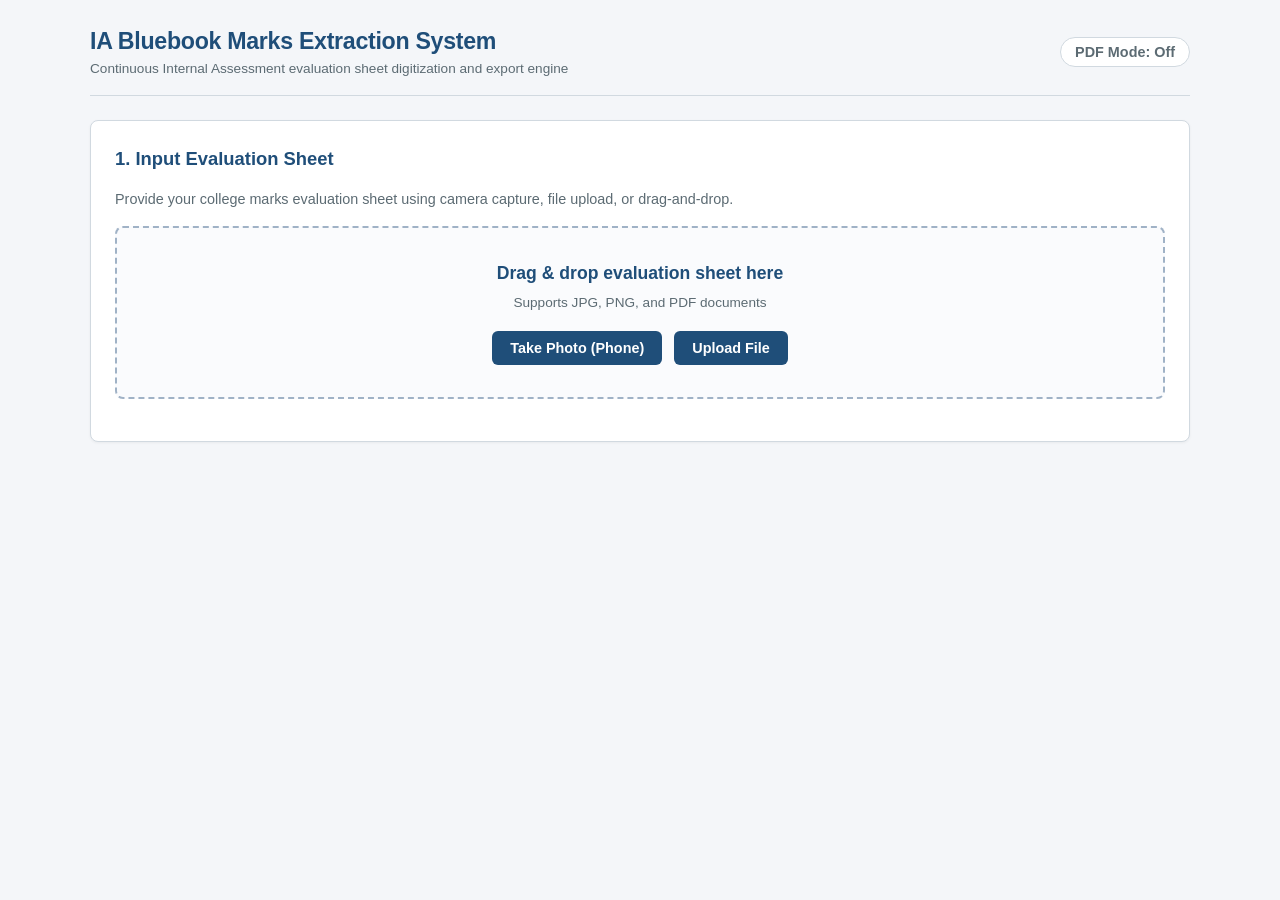
==== public/index.html @ 1819d336 "Add PDF mode USN sequencing" ====
<!DOCTYPE html>
<html lang="en">
<head>
  <meta charset="UTF-8">
  <meta name="viewport" content="width=device-width, initial-scale=1.0">
  <title>IA Bluebook Marks Extraction System</title>
  <link rel="stylesheet" href="style.css">
  <link rel="stylesheet" href="/static/style.css">
</head>
<body>
  <div class="container">
    <header>
      <div class="title-group">
        <h1>IA Bluebook Marks Extraction System</h1>
        <p>Continuous Internal Assessment evaluation sheet digitization and export engine</p>
      </div>
      <div class="header-badges">
        <button type="button" class="pdf-mode-toggle" id="pdfModeToggle" aria-pressed="false">PDF Mode: Off</button>
      </div>
    </header>

    <!-- Step 1: Ingestion Zone with 3 Options -->
    <section class="card" id="uploadCard">
      <h2>1. Input Evaluation Sheet</h2>
      <p class="card-desc">Provide your college marks evaluation sheet using camera capture, file upload, or drag-and-drop.</p>

      <div class="dropzone" id="dropzone">
        <div class="dropzone-title">Drag &amp; drop evaluation sheet here</div>
        <div class="dropzone-sub">Supports JPG, PNG, and PDF documents</div>

        <div class="option-buttons-row">
          <button type="button" class="btn-primary" id="btnCamera">Take Photo (Phone)</button>
          <button type="button" class="btn-primary" id="btnBrowse">Upload File</button>
        </div>

        <!-- Hidden Native File Inputs -->
        <input type="file" id="cameraInput" accept="image/*" capture="environment" style="display: none;">
        <input type="file" id="fileInput" accept="image/*,.pdf" style="display: none;">
      </div>

      <div class="pdf-mode-settings" id="pdfModeSettings" style="display: none;">
        <h3>PDF sequence settings</h3>
        <p>Assign USNs to PDF pages in order. Listed USNs are skipped before assigning the next page.</p>
        <div class="pdf-mode-fields">
          <label for="startingUsn">Starting USN
            <input type="text" id="startingUsn" placeholder="4MW24AD001" autocomplete="off">
          </label>
          <label for="skipUsns">Skip USNs (comma separated, optional)
            <input type="text" id="skipUsns" placeholder="4MW24AD004, 4MW24AD009" autocomplete="off">
          </label>
        </div>
      </div>

      <!-- File Loaded Notification Banner -->
      <div id="fileBanner" class="file-banner" style="display: none;">
        <div class="file-banner-info" id="fileBannerText">Document loaded</div>
        <button type="button" class="btn-outline" id="btnChangeFile" style="padding: 4px 10px; font-size: 0.8rem;">Change Document</button>
      </div>
    </section>

    <!-- Step 2: Select IA Assessment -->
    <section class="card" id="iaSelectCard" style="display: none;">
      <h2>2. Select Assessment to Fetch</h2>
      <p class="card-desc">Choose which IA column OpenCV will crop from the evaluation sheet and digitize:</p>

      <div class="ia-selector-group">
        <button type="button" class="ia-btn active" data-ia="IA 1">IA 1</button>
        <button type="button" class="ia-btn" data-ia="IA 2">IA 2</button>
        <button type="button" class="ia-btn" data-ia="IA 3">IA 3</button>
        <button type="button" class="ia-btn" data-ia="ALL">All IA</button>
      </div>

      <div style="display: flex; justify-content: center; margin-top: 12px;">
        <button type="button" class="btn-success" id="btnFetchMarks" style="padding: 12px 28px; font-size: 1rem;">Fetch Marks &amp; Crop Column</button>
      </div>

      <div id="progressBox" class="progress-box">Cropping column and recognizing handwritten marks...</div>
    </section>

    <!-- Step 3: Extracted Results & Verification -->
    <section class="card" id="resultsCard" style="display: none;">
      <h2>3. Extracted Marks &amp; Column Verification</h2>

      <!-- Sheet Navigation Bar (Multi-sheet PDF) -->
      <div id="sheetNavBar" class="sheet-nav-bar" style="display: none;">
        <button type="button" class="btn-outline" id="btnPrevSheet">&lt; Previous Sheet</button>
        <div class="sheet-indicator">
          <span>Active Sheet:</span>
          <select id="sheetSelectDropdown" class="sheet-select-dropdown" aria-label="Select sheet"></select>
          <span id="sheetCountIndicator" class="sheet-count-indicator">Sheet 1 of 1</span>
        </div>
        <button type="button" class="btn-outline" id="btnNextSheet">Next Sheet &gt;</button>
      </div>

      <div class="results-grid">
        <!-- Left: Cropped Column View -->
        <div class="crop-preview-card">
          <h3 id="cropColumnTitle">Cropped Column</h3>
          <img id="columnCropImg" class="column-crop-img" alt="Cropped IA Column">
        </div>

        <!-- Right: Extracted Marks Table & Live Totals -->
        <div>
          <!-- Live Score Summary Bar -->
          <div class="score-summary-bar">
            <div class="score-item">
              <span class="score-lbl">Calculated Score</span>
              <span class="score-val" id="displayCalculatedTotal">0.0</span>
            </div>
            <div class="score-item">
              <span class="score-lbl">Sheet Detected Total</span>
              <span class="score-val" id="displayDetectedTotal">-</span>
            </div>
            <div>
              <span id="matchBadge" class="score-badge">Verified Match</span>
            </div>
          </div>

          <!-- Question Table -->
          <table class="marks-table">
            <thead>
              <tr>
                <th>Question</th>
                <th>Handwriting Snippet</th>
                <th>Detected</th>
                <th>Status</th>
                <th>Verified Mark</th>
              </tr>
            </thead>
            <tbody id="evalTableBody"></tbody>
          </table>

          <!-- Step 4: Download Controls -->
          <div class="action-row">
            <button type="button" class="btn-primary" id="btnDownloadXlsx">Download Excel (.xlsx)</button>
            <button type="button" class="btn-outline" id="btnDownloadCsv">Download CSV (.csv)</button>
            <button type="button" class="btn-secondary" id="btnNewExtraction">New Extraction</button>
          </div>
        </div>
      </div>
    </section>

    <!-- Handwriting Snippet Magnifier Modal -->
    <div id="snippetModal" class="snippet-modal hidden" style="display: none; position: fixed; inset: 0; background: rgba(0,0,0,0.65); z-index: 9999; align-items: center; justify-content: center;">
      <div class="modal-card" style="background: #ffffff; border-radius: 8px; padding: 24px; max-width: 420px; width: 90%; text-align: center; box-shadow: 0 10px 25px rgba(0,0,0,0.25);">
        <h3 id="modalTitle" style="margin-top: 0; font-size: 1.15rem; color: #1e293b;">Handwriting Inspection</h3>
        <div style="background: #f8fafc; border: 1px solid #e2e8f0; border-radius: 6px; padding: 20px; margin: 16px 0; display: flex; justify-content: center; align-items: center; min-height: 120px;">
          <img id="modalImg" src="" alt="Handwriting Snippet" style="max-height: 160px; max-width: 100%; border-radius: 4px; box-shadow: 0 2px 8px rgba(0,0,0,0.1);">
        </div>
        <p id="modalDetails" style="font-size: 0.92rem; color: #475569; margin-bottom: 20px;"></p>
        <button type="button" class="btn-primary" id="btnModalClose" style="width: 100%; padding: 10px 0;">Close Inspection</button>
      </div>
    </div>
  </div>

  <!-- In-Browser Neural & Document Toolkits -->
  <script src="https://docs.opencv.org/4.8.0/opencv.js"></script>
  <script src="https://cdn.jsdelivr.net/npm/onnxruntime-web@1.17.0/dist/ort.min.js"></script>
  <script src="https://cdnjs.cloudflare.com/ajax/libs/pdf.js/3.11.174/pdf.min.js"></script>
  <script src="https://cdn.jsdelivr.net/npm/xlsx-js-style@1.2.0/dist/xlsx.bundle.js"></script>
  <script src="browser_extractor.js"></script>
  <script src="app.js"></script>
</body>
</html>
---- public/style.css ----
:root {
  --primary: #1F4E79;
  --primary-hover: #163857;
  --accent: #2A6F97;
  --bg: #F4F6F9;
  --surface: #FFFFFF;
  --border: #D1D9E0;
  --border-focus: #1F4E79;
  --text-main: #1C252C;
  --text-muted: #5C6B73;
  --font-stack: -apple-system, BlinkMacSystemFont, "Segoe UI", Roboto, Helvetica, Arial, sans-serif;
  
  --success-bg: #E2EFDA;
  --success-border: #A9D18E;
  --success-text: #276A3C;
  
  --warning-bg: #FFF2CC;
  --warning-border: #FFE699;
  --warning-text: #8C6B00;
  
  --danger-bg: #FCE4D6;
  --danger-border: #F8CBAD;
  --danger-text: #C00000;
  
  --info-bg: #DDEBF7;
  --info-border: #BDD7EE;
  --info-text: #1B4F72;
}

* {
  box-sizing: border-box;
  margin: 0;
  padding: 0;
}

body {
  font-family: var(--font-stack);
  background-color: var(--bg);
  color: var(--text-main);
  line-height: 1.5;
  padding: 24px 16px;
}

.container {
  max-width: 1100px;
  margin: 0 auto;
}

/* Header */
header {
  display: flex;
  justify-content: space-between;
  align-items: center;
  margin-bottom: 24px;
  padding-bottom: 16px;
  border-bottom: 1px solid var(--border);
}

.title-group h1 {
  font-size: 1.45rem;
  font-weight: 700;
  color: var(--primary);
  letter-spacing: -0.3px;
}

.title-group p {
  font-size: 0.85rem;
  color: var(--text-muted);
}

.model-pill {
  font-size: 0.75rem;
  font-weight: 600;
  padding: 5px 12px;
  border-radius: 999px;
  background: var(--info-bg);
  color: var(--info-text);
  border: 1px solid var(--info-border);
  letter-spacing: 0.3px;
  white-space: nowrap;
}

.engine-badge {
  font-size: 0.75rem;
  font-weight: 600;
  padding: 5px 12px;
  border-radius: 999px;
  background: var(--success-bg);
  color: var(--success-text);
  border: 1px solid var(--success-border);
  letter-spacing: 0.3px;
  white-space: nowrap;
}

.pdf-mode-toggle {
  padding: 6px 14px;
  border: 1px solid var(--border);
  border-radius: 999px;
  background: #fff;
  color: var(--text-muted);
  white-space: nowrap;
}

.pdf-mode-toggle.active {
  background: var(--success-bg);
  color: var(--success-text);
  border-color: var(--success-border);
}

.pdf-mode-settings {
  margin: 0 0 18px;
  padding: 16px;
  border: 1px solid var(--info-border);
  border-radius: 8px;
  background: #f7fbff;
}

.pdf-mode-settings h3 {
  margin-bottom: 4px;
  color: var(--primary);
  font-size: 0.95rem;
}

.pdf-mode-settings p {
  color: var(--text-muted);
  font-size: 0.85rem;
  margin-bottom: 12px;
}

.pdf-mode-fields {
  display: grid;
  grid-template-columns: repeat(2, minmax(0, 1fr));
  gap: 12px;
}

.pdf-mode-fields label {
  display: flex;
  flex-direction: column;
  gap: 5px;
  color: var(--text-main);
  font-size: 0.82rem;
  font-weight: 600;
}

.pdf-mode-fields input {
  width: 100%;
  padding: 9px 10px;
  border: 1px solid var(--border);
  border-radius: 6px;
  font: inherit;
  font-weight: 400;
}

@media (max-width: 600px) {
  .pdf-mode-fields { grid-template-columns: 1fr; }
}

.model-pill.offline {
  background: var(--warning-bg);
  color: var(--warning-text);
  border-color: var(--warning-border);
}

/* Card */
.card {
  background: var(--surface);
  border: 1px solid var(--border);
  border-radius: 8px;
  padding: 24px;
  margin-bottom: 20px;
  box-shadow: 0 1px 3px rgba(0, 0, 0, 0.05);
}

.card h2 {
  font-size: 1.15rem;
  font-weight: 600;
  margin-bottom: 16px;
  color: var(--primary);
}

.card-desc {
  font-size: 0.9rem;
  color: var(--text-muted);
  margin-bottom: 16px;
}

/* Dropzone */
.dropzone {
  border: 2px dashed #A0B2C6;
  border-radius: 8px;
  padding: 32px 20px;
  text-align: center;
  background: #FAFBFD;
  transition: all 0.2s ease;
  cursor: pointer;
  margin-bottom: 18px;
}

.dropzone:hover, .dropzone.dragover {
  border-color: var(--primary);
  background: #EFF5FA;
}

.dropzone-title {
  font-size: 1.1rem;
  font-weight: 600;
  color: var(--primary);
  margin-bottom: 6px;
}

.dropzone-sub {
  font-size: 0.85rem;
  color: var(--text-muted);
  margin-bottom: 18px;
}

/* Three Option Buttons Row */
.option-buttons-row {
  display: flex;
  justify-content: center;
  gap: 12px;
  flex-wrap: wrap;
}

/* Buttons */
button {
  font-family: inherit;
  font-size: 0.9rem;
  font-weight: 600;
  padding: 9px 18px;
  border-radius: 6px;
  border: none;
  cursor: pointer;
  transition: all 0.15s ease;
  display: inline-flex;
  align-items: center;
  justify-content: center;
  gap: 6px;
}

button:disabled {
  opacity: 0.6;
  cursor: not-allowed;
}

.btn-primary {
  background-color: var(--primary);
  color: #FFFFFF;
}

.btn-primary:hover:not(:disabled) {
  background-color: var(--primary-hover);
}

.btn-success {
  background-color: #276A3C;
  color: #FFFFFF;
}

.btn-success:hover:not(:disabled) {
  background-color: #1E532F;
}

.btn-secondary {
  background-color: #ECEFF1;
  color: var(--text-main);
  border: 1px solid var(--border);
}

.btn-secondary:hover:not(:disabled) {
  background-color: #DFE5E8;
}

.btn-outline {
  background-color: transparent;
  color: var(--primary);
  border: 1px solid var(--primary);
}

.btn-outline:hover:not(:disabled) {
  background-color: var(--info-bg);
}

/* File Selected Banner */
.file-banner {
  display: flex;
  justify-content: space-between;
  align-items: center;
  padding: 12px 16px;
  background: var(--info-bg);
  border: 1px solid var(--info-border);
  border-radius: 6px;
  margin-top: 14px;
}

.file-banner-info {
  font-size: 0.9rem;
  font-weight: 600;
  color: var(--info-text);
}

/* Segmented IA Selector */
.ia-selector-group {
  display: flex;
  gap: 10px;
  margin-bottom: 20px;
  flex-wrap: wrap;
}

.ia-btn {
  flex: 1;
  min-width: 120px;
  padding: 12px 16px;
  font-size: 0.95rem;
  font-weight: 600;
  border-radius: 6px;
  border: 2px solid var(--border);
  background: #FFFFFF;
  color: var(--text-main);
  text-align: center;
}

.ia-btn:hover {
  border-color: #A0B2C6;
}

.ia-btn.active {
  border-color: var(--primary);
  background: var(--primary);
  color: #FFFFFF;
}

/* Results Section Layout */
.results-grid {
  display: grid;
  grid-template-columns: 280px 1fr;
  gap: 24px;
}

@media (max-width: 860px) {
  .results-grid {
    grid-template-columns: 1fr;
  }
}

.crop-preview-card {
  border: 1px solid var(--border);
  border-radius: 6px;
  padding: 14px;
  background: #FAFBFD;
  text-align: center;
}

.crop-preview-card h3 {
  font-size: 0.95rem;
  font-weight: 600;
  color: var(--primary);
  margin-bottom: 10px;
}

.column-crop-img {
  max-width: 100%;
  max-height: 520px;
  object-fit: contain;
  border: 1px solid var(--border);
  border-radius: 4px;
  background: #FFFFFF;
}

/* Score Summary Banner */
.score-summary-bar {
  display: flex;
  justify-content: space-between;
  align-items: center;
  padding: 14px 18px;
  background: #F8F9FA;
  border: 1px solid var(--border);
  border-radius: 6px;
  margin-bottom: 16px;
  flex-wrap: wrap;
  gap: 12px;
}

.score-item {
  display: flex;
  flex-direction: column;
}

.score-lbl {
  font-size: 0.75rem;
  text-transform: uppercase;
  color: var(--text-muted);
  font-weight: 600;
}

.score-val {
  font-size: 1.4rem;
  font-weight: 700;
  color: var(--primary);
}

.score-badge {
  font-size: 0.8rem;
  font-weight: 600;
  padding: 4px 10px;
  border-radius: 4px;
  background: var(--success-bg);
  color: var(--success-text);
  border: 1px solid var(--success-border);
}

/* Marks Table */
.marks-table {
  width: 100%;
  border-collapse: collapse;
  font-size: 0.88rem;
}

.marks-table th {
  background-color: #F1F4F7;
  color: var(--primary);
  text-align: left;
  padding: 10px 12px;
  border-bottom: 2px solid var(--border);
  font-weight: 600;
}

.marks-table td {
  padding: 8px 12px;
  border-bottom: 1px solid var(--border);
  vertical-align: middle;
}

.marks-table tr:hover {
  background-color: #F8FAFC;
}

.marks-table tr.total-row {
  background-color: #EFF5FA;
  font-weight: 700;
}

.cell-crop {
  height: 38px;
  width: auto;
  border: 1px solid #CCC;
  border-radius: 3px;
  vertical-align: middle;
}

.mark-input {
  width: 75px;
  padding: 5px 8px;
  font-size: 0.95rem;
  font-weight: 600;
  text-align: center;
  border: 1px solid var(--border);
  border-radius: 4px;
  color: var(--text-main);
  background: #FFFFFF;
}

.mark-input:focus {
  outline: none;
  border-color: var(--border-focus);
  box-shadow: 0 0 0 2px rgba(31, 78, 121, 0.15);
}

/* Badges */
.badge {
  font-size: 0.75rem;
  font-weight: 600;
  padding: 3px 8px;
  border-radius: 4px;
  display: inline-block;
}

.badge-valid {
  background-color: var(--success-bg);
  color: var(--success-text);
  border: 1px solid var(--success-border);
}

.badge-blank {
  background-color: #ECEFF1;
  color: #546E7A;
  border: 1px solid #CFD8DC;
}

.badge-review {
  background-color: var(--warning-bg);
  color: var(--warning-text);
  border: 1px solid var(--warning-border);
}

.badge-corrected {
  background-color: var(--info-bg);
  color: var(--info-text);
  border: 1px solid var(--info-border);
}

/* Progress Box */
.progress-box {
  display: none;
  background: var(--info-bg);
  color: var(--info-text);
  border: 1px solid var(--info-border);
  border-radius: 6px;
  padding: 12px 16px;
  font-size: 0.9rem;
  margin-top: 14px;
  text-align: center;
}

/* Download Row */
.action-row {
  display: flex;
  gap: 12px;
  margin-top: 20px;
  flex-wrap: wrap;
  align-items: center;
}

/* Sheet Navigation Bar (Multi-sheet PDF) */
.sheet-nav-bar {
  display: flex;
  align-items: center;
  justify-content: space-between;
  background: #EFF5FA;
  border: 1px solid var(--info-border);
  border-radius: 6px;
  padding: 10px 16px;
  margin-bottom: 20px;
  gap: 12px;
  flex-wrap: wrap;
}

.sheet-indicator {
  display: flex;
  align-items: center;
  gap: 10px;
  font-size: 0.9rem;
  font-weight: 600;
  color: var(--primary);
}

.sheet-select-dropdown {
  padding: 6px 12px;
  border: 1px solid var(--border);
  border-radius: 4px;
  font-family: inherit;
  font-size: 0.9rem;
  font-weight: 600;
  color: var(--text-main);
  background: #FFFFFF;
}

.sheet-select-dropdown:focus {
  outline: none;
  border-color: var(--border-focus);
  box-shadow: 0 0 0 2px rgba(31, 78, 121, 0.15);
}

.sheet-count-indicator {
  font-size: 0.85rem;
  color: var(--text-muted);
  font-weight: 500;
}
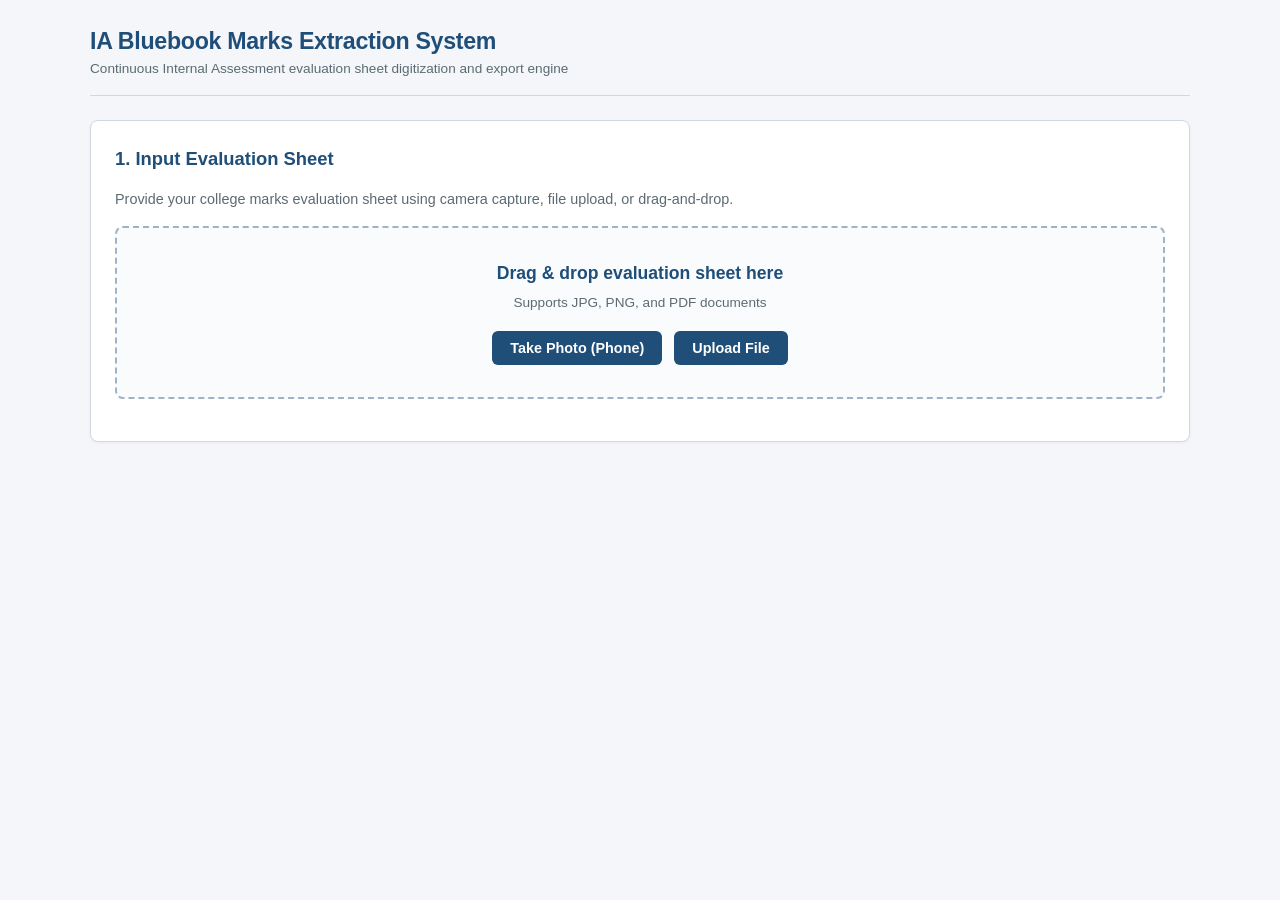
==== commit 1193f22a: "Show sequence settings for PDF uploads" ====
--- a/public/index.html
+++ b/public/index.html
@@ -13,9 +13,6 @@
       <div class="title-group">
         <h1>IA Bluebook Marks Extraction System</h1>
         <p>Continuous Internal Assessment evaluation sheet digitization and export engine</p>
-      </div>
-      <div class="header-badges">
-        <button type="button" class="pdf-mode-toggle" id="pdfModeToggle" aria-pressed="false">PDF Mode: Off</button>
       </div>
     </header>
 
@@ -38,19 +35,6 @@
         <input type="file" id="fileInput" accept="image/*,.pdf" style="display: none;">
       </div>
 
-      <div class="pdf-mode-settings" id="pdfModeSettings" style="display: none;">
-        <h3>PDF sequence settings</h3>
-        <p>Assign USNs to PDF pages in order. Listed USNs are skipped before assigning the next page.</p>
-        <div class="pdf-mode-fields">
-          <label for="startingUsn">Starting USN
-            <input type="text" id="startingUsn" placeholder="4MW24AD001" autocomplete="off">
-          </label>
-          <label for="skipUsns">Skip USNs (comma separated, optional)
-            <input type="text" id="skipUsns" placeholder="4MW24AD004, 4MW24AD009" autocomplete="off">
-          </label>
-        </div>
-      </div>
-
       <!-- File Loaded Notification Banner -->
       <div id="fileBanner" class="file-banner" style="display: none;">
         <div class="file-banner-info" id="fileBannerText">Document loaded</div>
@@ -62,6 +46,19 @@
     <section class="card" id="iaSelectCard" style="display: none;">
       <h2>2. Select Assessment to Fetch</h2>
       <p class="card-desc">Choose which IA column OpenCV will crop from the evaluation sheet and digitize:</p>
+
+      <div class="pdf-mode-settings" id="pdfModeSettings" style="display: none;">
+        <h3>PDF sequence settings</h3>
+        <p>The 4MW prefix is added automatically. Assign USNs to PDF pages in order and list any suffixes to skip.</p>
+        <div class="pdf-mode-fields">
+          <label for="startingUsn">Starting USN
+            <span class="usn-input"><span class="usn-prefix">4MW</span><input type="text" id="startingUsn" value="24AD001" placeholder="24AD001" autocomplete="off"></span>
+          </label>
+          <label for="skipUsns">Skip USN suffixes (comma separated, optional)
+            <input type="text" id="skipUsns" placeholder="24AD004, 24AD009" autocomplete="off">
+          </label>
+        </div>
+      </div>
 
       <div class="ia-selector-group">
         <button type="button" class="ia-btn active" data-ia="IA 1">IA 1</button>
--- a/public/style.css
+++ b/public/style.css
@@ -92,21 +92,6 @@
   white-space: nowrap;
 }
 
-.pdf-mode-toggle {
-  padding: 6px 14px;
-  border: 1px solid var(--border);
-  border-radius: 999px;
-  background: #fff;
-  color: var(--text-muted);
-  white-space: nowrap;
-}
-
-.pdf-mode-toggle.active {
-  background: var(--success-bg);
-  color: var(--success-text);
-  border-color: var(--success-border);
-}
-
 .pdf-mode-settings {
   margin: 0 0 18px;
   padding: 16px;
@@ -149,6 +134,26 @@
   border-radius: 6px;
   font: inherit;
   font-weight: 400;
+}
+
+.usn-input {
+  display: flex;
+}
+
+.usn-input .usn-prefix {
+  display: flex;
+  align-items: center;
+  padding: 0 11px;
+  border: 1px solid var(--border);
+  border-right: 0;
+  border-radius: 6px 0 0 6px;
+  background: #eef3f8;
+  color: var(--primary);
+  font-weight: 700;
+}
+
+.usn-input input {
+  border-radius: 0 6px 6px 0;
 }
 
 @media (max-width: 600px) {
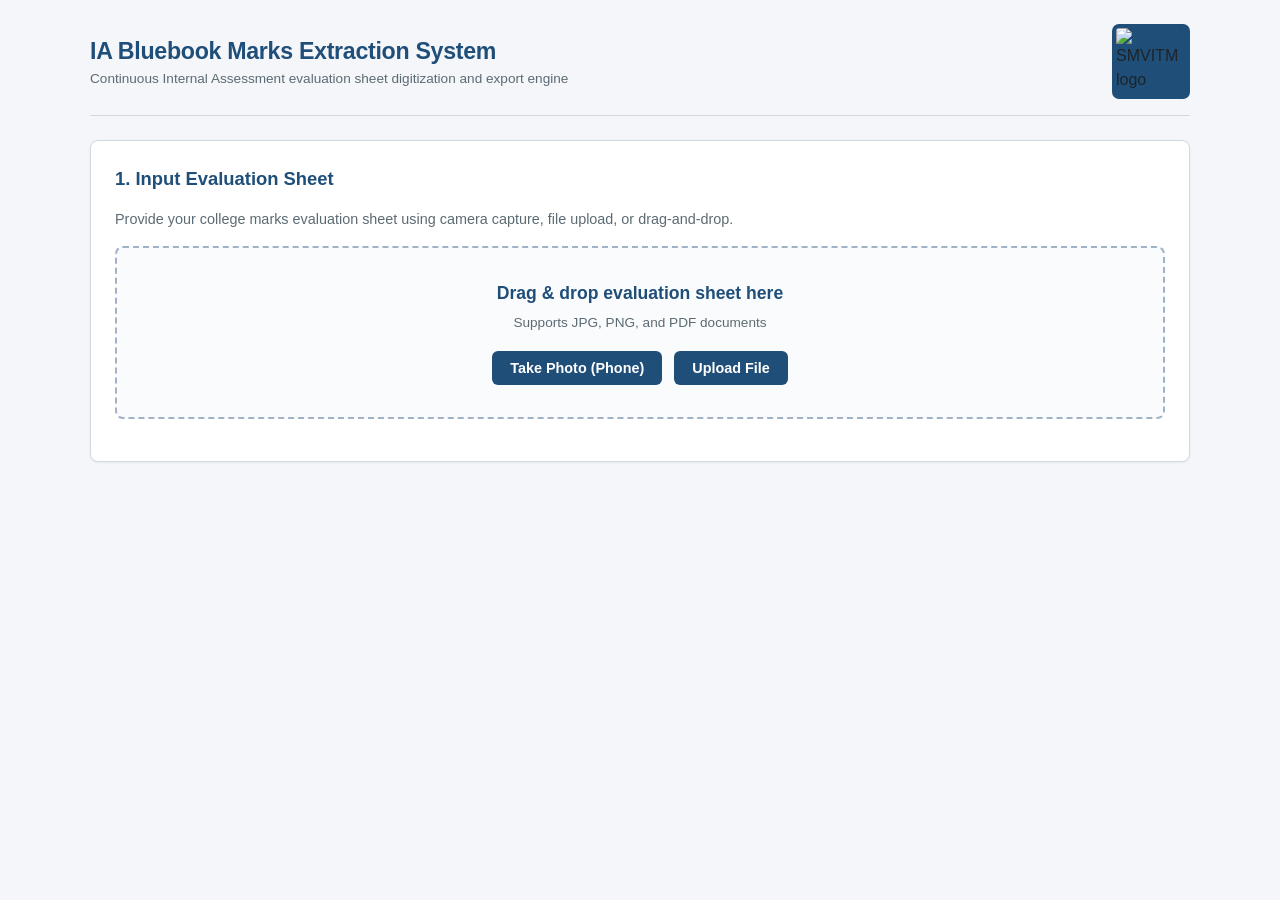
==== commit 78b42418: "Add SMVITM header logo and favicon" ====
--- a/public/index.html
+++ b/public/index.html
@@ -4,6 +4,9 @@
   <meta charset="UTF-8">
   <meta name="viewport" content="width=device-width, initial-scale=1.0">
   <title>IA Bluebook Marks Extraction System</title>
+  <link rel="icon" type="image/x-icon" href="/favicon.ico">
+  <link rel="icon" type="image/png" sizes="96x96" href="/favicon.png">
+  <link rel="apple-touch-icon" sizes="180x180" href="/apple-touch-icon.png">
   <link rel="stylesheet" href="style.css">
   <link rel="stylesheet" href="/static/style.css">
 </head>
@@ -14,6 +17,7 @@
         <h1>IA Bluebook Marks Extraction System</h1>
         <p>Continuous Internal Assessment evaluation sheet digitization and export engine</p>
       </div>
+      <img class="college-logo" src="/smvitm-logo.png" alt="SMVITM logo" width="78" height="75">
     </header>
 
     <!-- Step 1: Ingestion Zone with 3 Options -->
--- a/public/style.css
+++ b/public/style.css
@@ -68,6 +68,17 @@
   color: var(--text-muted);
 }
 
+.college-logo {
+  display: block;
+  width: 78px;
+  height: 75px;
+  flex: 0 0 auto;
+  padding: 4px;
+  border-radius: 7px;
+  background: var(--primary);
+  object-fit: contain;
+}
+
 .model-pill {
   font-size: 0.75rem;
   font-weight: 600;
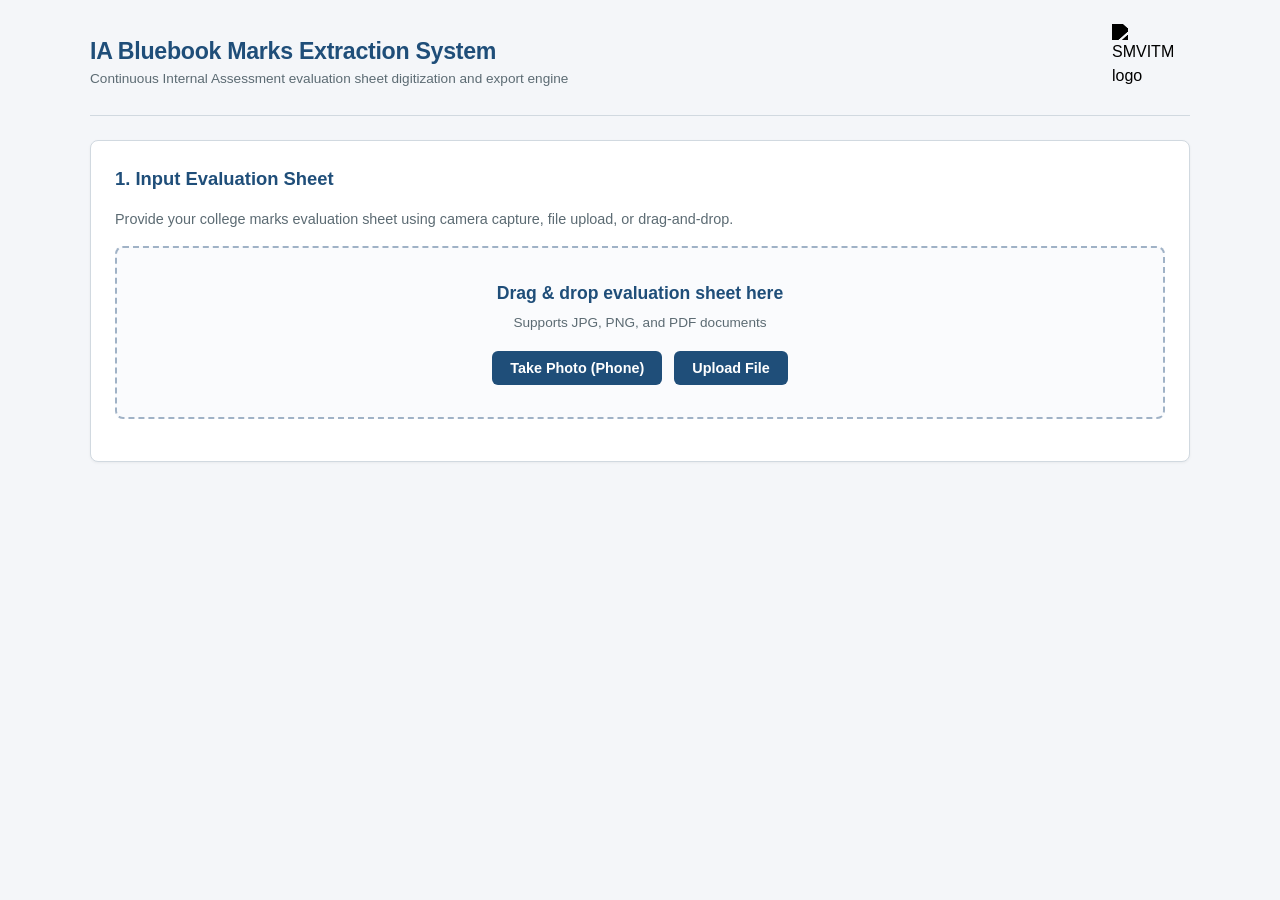
==== commit 68c59cea: "Use transparent black SMVITM logo" ====
--- a/public/index.html
+++ b/public/index.html
@@ -4,9 +4,7 @@
   <meta charset="UTF-8">
   <meta name="viewport" content="width=device-width, initial-scale=1.0">
   <title>IA Bluebook Marks Extraction System</title>
-  <link rel="icon" type="image/x-icon" href="/favicon.ico">
-  <link rel="icon" type="image/png" sizes="96x96" href="/favicon.png">
-  <link rel="apple-touch-icon" sizes="180x180" href="/apple-touch-icon.png">
+  <link rel="icon" type="image/svg+xml" href="/favicon.svg?v=2">
   <link rel="stylesheet" href="style.css">
   <link rel="stylesheet" href="/static/style.css">
 </head>
--- a/public/style.css
+++ b/public/style.css
@@ -73,10 +73,8 @@
   width: 78px;
   height: 75px;
   flex: 0 0 auto;
-  padding: 4px;
-  border-radius: 7px;
-  background: var(--primary);
   object-fit: contain;
+  filter: brightness(0);
 }
 
 .model-pill {
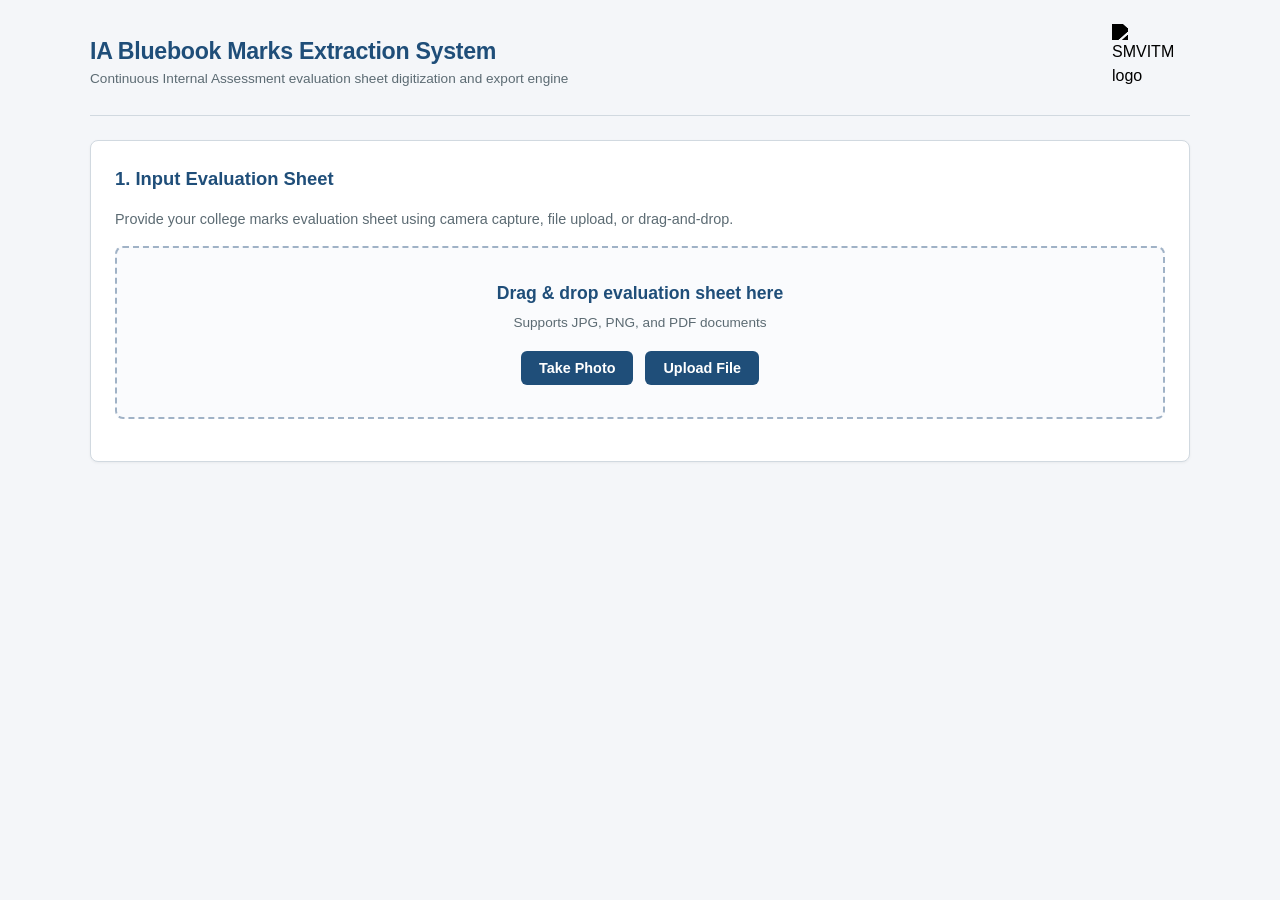
==== commit 4f08fd7c: "Shorten camera button label" ====
--- a/public/index.html
+++ b/public/index.html
@@ -28,7 +28,7 @@
         <div class="dropzone-sub">Supports JPG, PNG, and PDF documents</div>
 
         <div class="option-buttons-row">
-          <button type="button" class="btn-primary" id="btnCamera">Take Photo (Phone)</button>
+          <button type="button" class="btn-primary" id="btnCamera">Take Photo</button>
           <button type="button" class="btn-primary" id="btnBrowse">Upload File</button>
         </div>
 
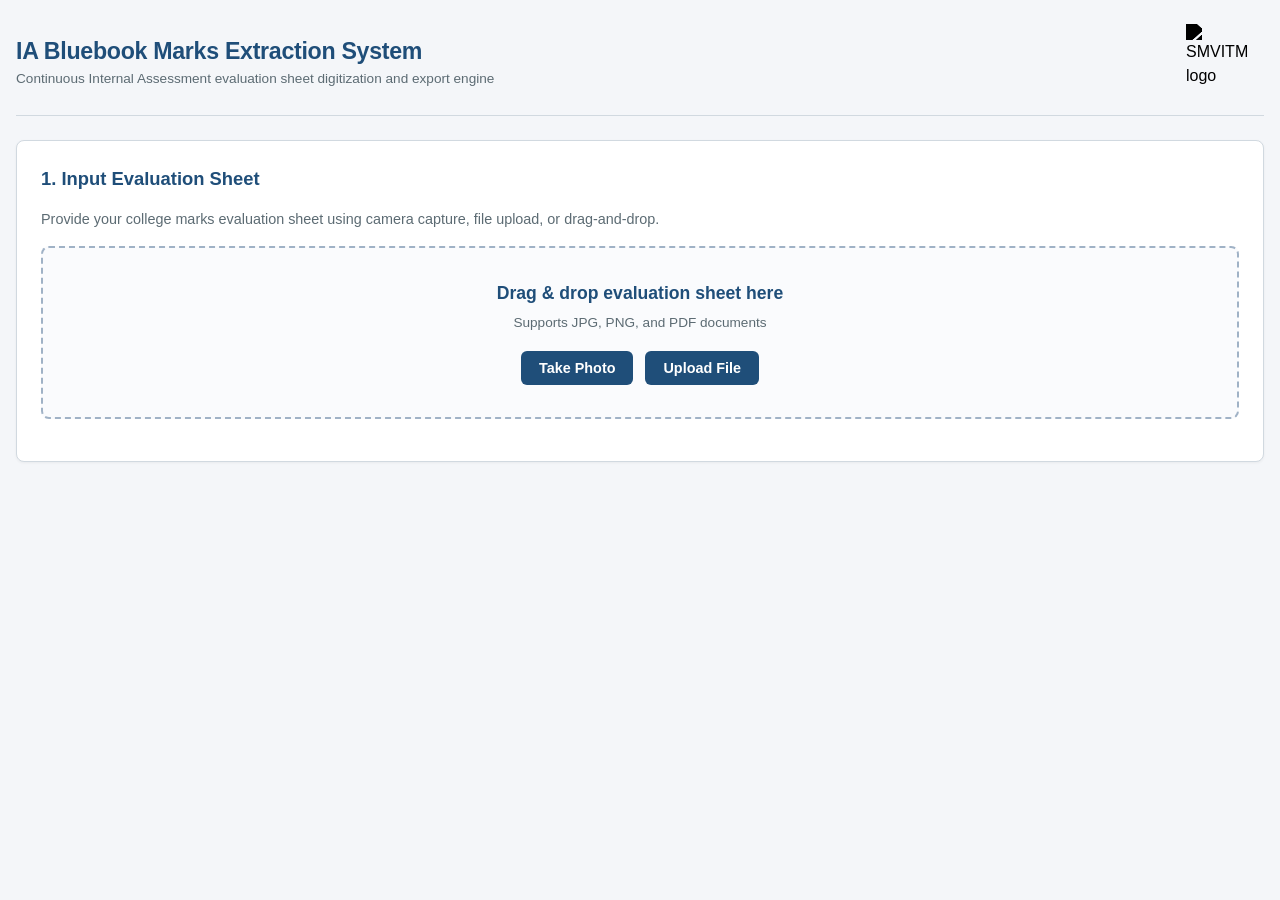
==== commit eb59b079: "feat(ui): enlarge cropped column preview card with sticky positioning and zoom modal" ====
--- a/public/index.html
+++ b/public/index.html
@@ -94,8 +94,22 @@
       <div class="results-grid">
         <!-- Left: Cropped Column View -->
         <div class="crop-preview-card">
-          <h3 id="cropColumnTitle">Cropped Column</h3>
-          <img id="columnCropImg" class="column-crop-img" alt="Cropped IA Column">
+          <div class="crop-card-header">
+            <h3 id="cropColumnTitle">Cropped Column</h3>
+            <button type="button" class="btn-crop-zoom" id="btnZoomColumn" title="Enlarge column view">
+              <svg width="13" height="13" viewBox="0 0 24 24" fill="none" stroke="currentColor" stroke-width="2" stroke-linecap="round" stroke-linejoin="round" aria-hidden="true">
+                <circle cx="11" cy="11" r="8"></circle>
+                <line x1="21" y1="21" x2="16.65" y2="16.65"></line>
+                <line x1="11" y1="8" x2="11" y2="14"></line>
+                <line x1="8" y1="11" x2="14" y2="11"></line>
+              </svg>
+              Enlarge
+            </button>
+          </div>
+          <div class="crop-image-wrapper">
+            <img id="columnCropImg" class="column-crop-img" alt="Cropped IA Column" title="Click to enlarge full resolution">
+          </div>
+          <div class="crop-zoom-hint">Click image or Enlarge for high-resolution view</div>
         </div>
 
         <!-- Right: Extracted Marks Table & Live Totals -->
@@ -150,6 +164,22 @@
         <button type="button" class="btn-primary" id="btnModalClose" style="width: 100%; padding: 10px 0;">Close Inspection</button>
       </div>
     </div>
+
+    <!-- Full-Size Column Magnifier Modal -->
+    <div id="columnModal" class="column-modal" style="display: none;" aria-hidden="true">
+      <div class="column-modal-dialog">
+        <div class="column-modal-header">
+          <h3 id="columnModalTitle">Cropped Column Inspection</h3>
+          <button type="button" class="btn-modal-close-icon" id="btnColumnModalClose" aria-label="Close inspection">&times;</button>
+        </div>
+        <div class="column-modal-body">
+          <img id="columnModalImg" src="" alt="Enlarged Column View">
+        </div>
+        <div class="column-modal-footer">
+          <button type="button" class="btn-primary" id="btnColumnModalCloseBtn">Close Inspection</button>
+        </div>
+      </div>
+    </div>
   </div>
 
   <!-- In-Browser Neural & Document Toolkits -->
--- a/public/style.css
+++ b/public/style.css
@@ -42,7 +42,7 @@
 }
 
 .container {
-  max-width: 1100px;
+  max-width: 1280px;
   margin: 0 auto;
 }
 
@@ -347,8 +347,16 @@
 /* Results Section Layout */
 .results-grid {
   display: grid;
-  grid-template-columns: 280px 1fr;
-  gap: 24px;
+  grid-template-columns: 380px 1fr;
+  gap: 28px;
+  align-items: start;
+}
+
+@media (max-width: 1100px) {
+  .results-grid {
+    grid-template-columns: 340px 1fr;
+    gap: 20px;
+  }
 }
 
 @media (max-width: 860px) {
@@ -359,26 +367,182 @@
 
 .crop-preview-card {
   border: 1px solid var(--border);
-  border-radius: 6px;
-  padding: 14px;
+  border-radius: 8px;
+  padding: 16px;
   background: #FAFBFD;
   text-align: center;
-}
-
-.crop-preview-card h3 {
+  position: sticky;
+  top: 16px;
+  align-self: start;
+  box-shadow: 0 1px 3px rgba(0, 0, 0, 0.05);
+}
+
+.crop-card-header {
+  display: flex;
+  justify-content: space-between;
+  align-items: center;
+  margin-bottom: 12px;
+  gap: 8px;
+}
+
+.crop-card-header h3 {
   font-size: 0.95rem;
   font-weight: 600;
   color: var(--primary);
-  margin-bottom: 10px;
+  margin: 0;
+  text-align: left;
+  line-height: 1.3;
+}
+
+.btn-crop-zoom {
+  display: inline-flex;
+  align-items: center;
+  gap: 5px;
+  padding: 5px 10px;
+  font-size: 0.76rem;
+  font-weight: 600;
+  color: var(--primary);
+  background: #FFFFFF;
+  border: 1px solid var(--border);
+  border-radius: 4px;
+  cursor: pointer;
+  transition: all 0.15s ease;
+  white-space: nowrap;
+  flex-shrink: 0;
+}
+
+.btn-crop-zoom:hover {
+  background: var(--info-bg);
+  border-color: var(--info-border);
+}
+
+.crop-image-wrapper {
+  width: 100%;
+  display: flex;
+  flex-direction: column;
+  justify-content: center;
+  align-items: center;
+  background: #FFFFFF;
+  border: 1px solid var(--border);
+  border-radius: 6px;
+  padding: 8px;
+  overflow: hidden;
 }
 
 .column-crop-img {
-  max-width: 100%;
-  max-height: 520px;
+  width: 100%;
+  max-width: 340px;
+  max-height: 860px;
+  height: auto;
   object-fit: contain;
-  border: 1px solid var(--border);
   border-radius: 4px;
   background: #FFFFFF;
+  cursor: zoom-in;
+  display: block;
+  margin: 0 auto;
+  transition: transform 0.15s ease, box-shadow 0.15s ease;
+}
+
+.column-crop-img:hover {
+  box-shadow: 0 4px 12px rgba(0, 0, 0, 0.12);
+}
+
+.crop-zoom-hint {
+  font-size: 0.74rem;
+  color: var(--text-muted);
+  margin-top: 8px;
+  display: flex;
+  align-items: center;
+  justify-content: center;
+  gap: 4px;
+}
+
+/* Full-Size Column Magnifier Modal */
+.column-modal {
+  position: fixed;
+  inset: 0;
+  background: rgba(15, 23, 42, 0.75);
+  backdrop-filter: blur(2px);
+  z-index: 10000;
+  display: flex;
+  align-items: center;
+  justify-content: center;
+  padding: 20px;
+}
+
+.column-modal-dialog {
+  background: #FFFFFF;
+  border-radius: 8px;
+  max-width: 90vw;
+  max-height: 94vh;
+  width: auto;
+  display: flex;
+  flex-direction: column;
+  box-shadow: 0 20px 40px rgba(0, 0, 0, 0.3);
+  overflow: hidden;
+}
+
+.column-modal-header {
+  display: flex;
+  justify-content: space-between;
+  align-items: center;
+  padding: 12px 18px;
+  border-bottom: 1px solid var(--border);
+  background: #FAFBFD;
+}
+
+.column-modal-header h3 {
+  font-size: 1rem;
+  color: var(--primary);
+  margin: 0;
+  font-weight: 600;
+}
+
+.btn-modal-close-icon {
+  background: none;
+  border: none;
+  font-size: 1.5rem;
+  line-height: 1;
+  color: var(--text-muted);
+  cursor: pointer;
+  padding: 0 6px;
+  border-radius: 4px;
+}
+
+.btn-modal-close-icon:hover {
+  color: var(--text-main);
+  background: #E2E8F0;
+}
+
+.column-modal-body {
+  padding: 16px;
+  overflow: auto;
+  display: flex;
+  justify-content: center;
+  align-items: center;
+  background: #F4F6F9;
+  max-height: calc(94vh - 110px);
+}
+
+.column-modal-body img {
+  max-width: 100%;
+  max-height: 82vh;
+  min-width: 280px;
+  width: auto;
+  height: auto;
+  object-fit: contain;
+  border: 1px solid var(--border);
+  border-radius: 6px;
+  background: #FFFFFF;
+  box-shadow: 0 4px 16px rgba(0, 0, 0, 0.15);
+}
+
+.column-modal-footer {
+  padding: 10px 18px;
+  border-top: 1px solid var(--border);
+  background: #FAFBFD;
+  display: flex;
+  justify-content: flex-end;
 }
 
 /* Score Summary Banner */
